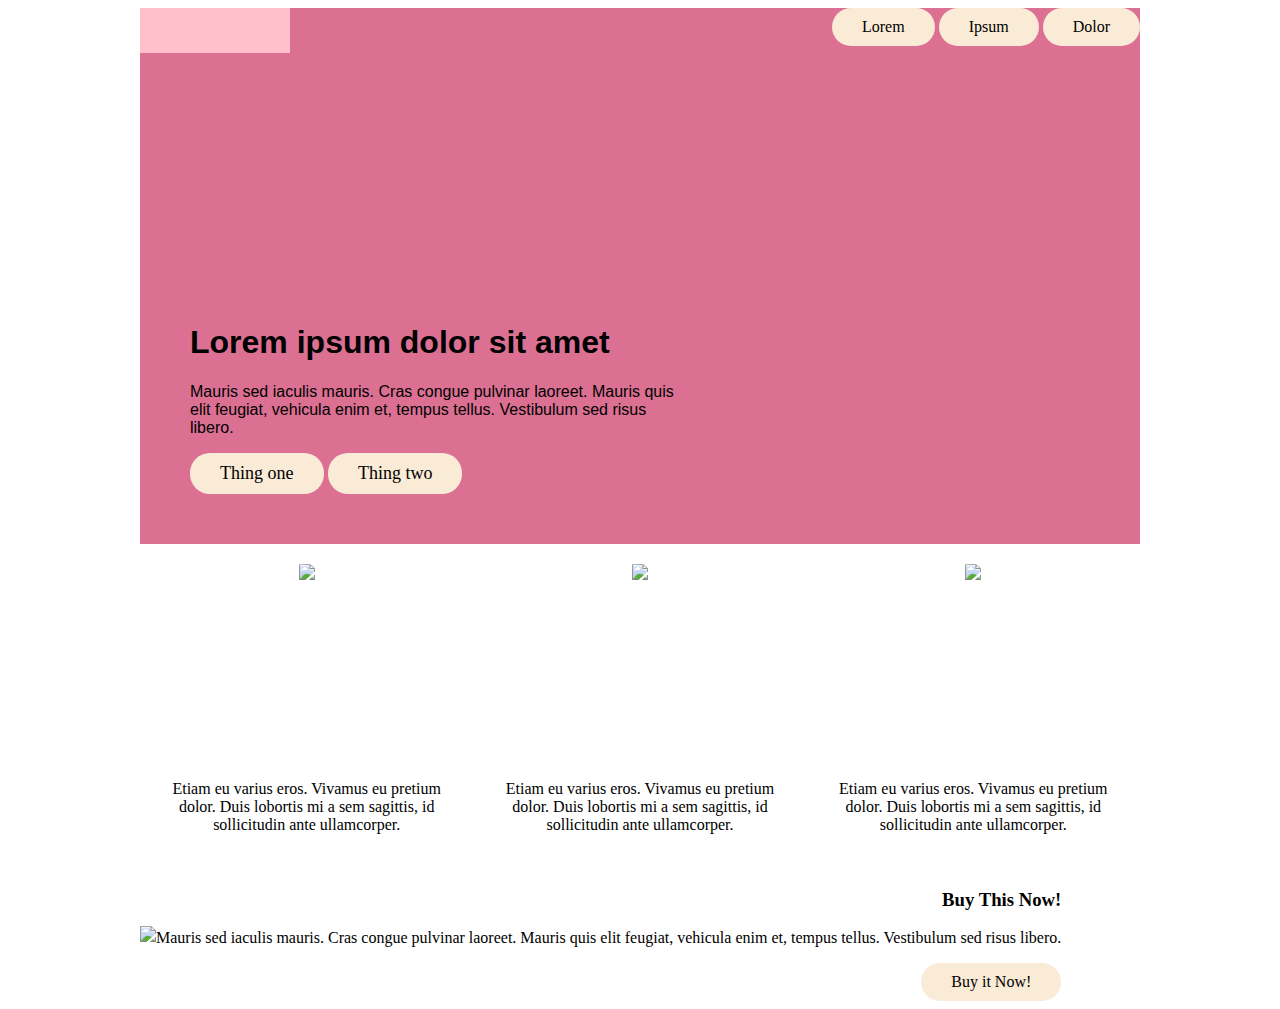
==== Layout-Practice/index.html @ aabed01b "product info" ====
<!DOCTYPE html>
    <html>
        <head>
    <meta charset="utf-8">
    <title>Layout-Practice</title>
    <link rel="stylesheet"  href="layout.css">
        </head>
        <body>
            <div class="main-container">
                <div class="promo-container">
                      <header>
            <div class="branding"></div>
            <nav>
            <a class="pill-button"  href="#">Lorem</a>
            <a class="pill-button"  href="#">Ipsum</a>
            <a class="pill-button"  href="#">Dolor</a>
            </nav>
        </header>
                <section id="big-promo">
                    <div class="promo-message">
                        <h1> Lorem ipsum dolor sit amet</h1>
                        <p>Mauris sed iaculis mauris. Cras congue pulvinar laoreet.
                        Mauris quis elit feugiat, vehicula enim et, tempus tellus.
                        Vestibulum sed risus libero.</p>
                        <div>
                        <a class="pill-button promo" href="#"> Thing one</a>
                        <a  class="pill-button promo" href="#"> Thing two</a>
                           </div>
                        </div>
                    </section> 
            </div>
                <section>
                    
                    
                    <div class="product-features">
                        <div class="feature">
                        <div class="feature-image">
                            <img src="//placehold.it/200x200">
                            </div>
        <p>Etiam eu varius eros. Vivamus eu pretium dolor.  Duis lobortis mi a sem sagittis, id sollicitudin ante ullamcorper.</p>
                        </div>
                        
                        <div class="feature">
                            <div class="feature-image">
                                <img src="//placehold.it/200x200">
                            </div>
                            <p>Etiam eu varius eros. Vivamus eu pretium dolor.  Duis lobortis mi a sem sagittis, id sollicitudin ante ullamcorper.</p>
                        </div>
                        
                        <div class="feature">
                            <div class="feature-image">
                                <img src="//placehold.it/200x200">
                            </div>
                            <p>Etiam eu varius eros. Vivamus eu pretium dolor. Duis lobortis mi a sem sagittis, id sollicitudin ante ullamcorper.</p>
                        </div>
                        
                    </div>
                         
                   
                         <div class="product-buy-it-now">
                             <div class="product-image">
                                 <img src="//placehold.it/465x275">
                            </div>
                             <div class="product-info">
                                 <h3>
                                 Buy This Now!
                                 </h3>
                                 <p> Mauris sed iaculis mauris. Cras congue pulvinar laoreet. Mauris quis elit feugiat, vehicula enim et, tempus tellus. Vestibulum sed risus libero.</p>
                                  <a class="pill-button"  href="#">Buy it Now!</a>
                            </div>
                        </div>
                
                        

    </section>
    </div>
            
        </body>
    
    </html>
---- Layout-Practice/layout.css ----
*{
    box-sizing: border-box;

}
.main-container{
    width: 1000px;
    margin: 0 auto 0 auto;
}

.promo-container{
    background: palevioletred;
}


header{
    display: flex;
}


.branding{
    background: pink;
    width: 150px;
    height: 45px;
    margin-right: auto;
}

.pill-button{
    display: inline-block;
    background: antiquewhite;
    padding: 10px 30px;
    border-radius: 20px;
    color: black;
    text-decoration: none;
    font-family: centurygothic;
}

.promo{
    
    background: antiquewhite;
    color: black;
    font-size: 18px;
}
/*big-promo*/

#big-promo{
    padding-top: 200px;
    background:     
}

.promo-message{
    width: 60%;
    padding: 50px;
    font-family: helvetica;
}

/*Features*/
.product-features, .product-buy-it-now{
    
    display: flex;
}

.feature{
    text-align: center;
    padding: 20px;
}

.feature-image{
    width: 200px;
    height: 200px;
    margin: 0 auto;
    border-radius:  50%;
    overflow: hidden;
}

.product-buy-it-now{
    
    align-items: center;
}
.product-info{
    
    text-align: right;
}
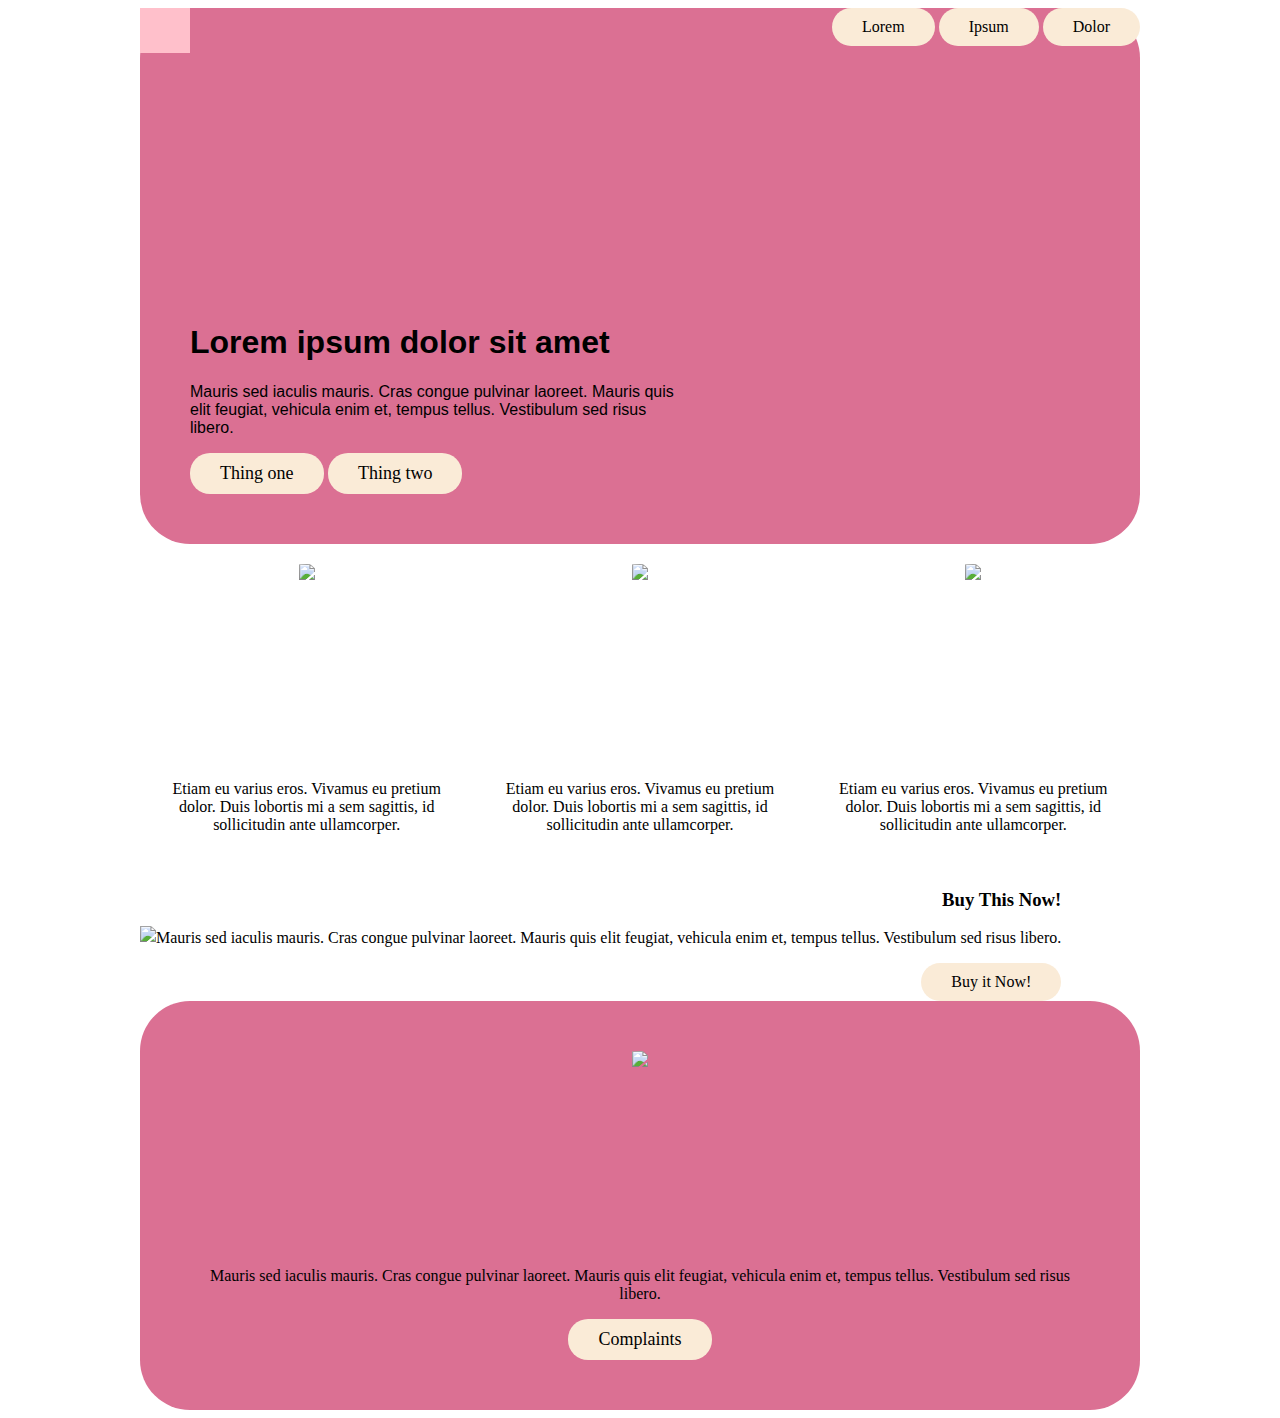
==== commit 8c6f02ae: "styles" ====
--- a/Layout-Practice/index.html
+++ b/Layout-Practice/index.html
@@ -73,6 +73,14 @@
                         
 
     </section>
+                <section id="product-reviews">
+                <div class="feature-image">
+                                <img src="//placehold.it/200x200">
+                    
+                            </div>
+                      <p> Mauris sed iaculis mauris. Cras congue pulvinar laoreet. Mauris quis elit feugiat, vehicula enim et, tempus tellus. Vestibulum sed risus libero.</p>
+                    <a class="pill-button promo" href="#"> Complaints</a>
+                </section>
     </div>
             
         </body>
--- a/Layout-Practice/layout.css
+++ b/Layout-Practice/layout.css
@@ -9,6 +9,7 @@
 
 .promo-container{
     background: palevioletred;
+    border-radius: 50px;
 }
 
 
@@ -19,9 +20,10 @@
 
 .branding{
     background: pink;
-    width: 150px;
+    width: 50px;
     height: 45px;
     margin-right: auto;
+    border-radius: 
 }
 
 .pill-button{
@@ -62,6 +64,7 @@
 .feature{
     text-align: center;
     padding: 20px;
+    font-family: centurygothic;
 }
 
 .feature-image{
@@ -73,10 +76,17 @@
 }
 
 .product-buy-it-now{
-    
     align-items: center;
 }
 .product-info{
-    
+    font-family: centurygothic;
     text-align: right;
+}
+
+#product-reviews{
+    font-family: centurygothic;
+    text-align: center;
+    padding:50px;
+    background: palevioletred;
+    border-radius: 50px
 }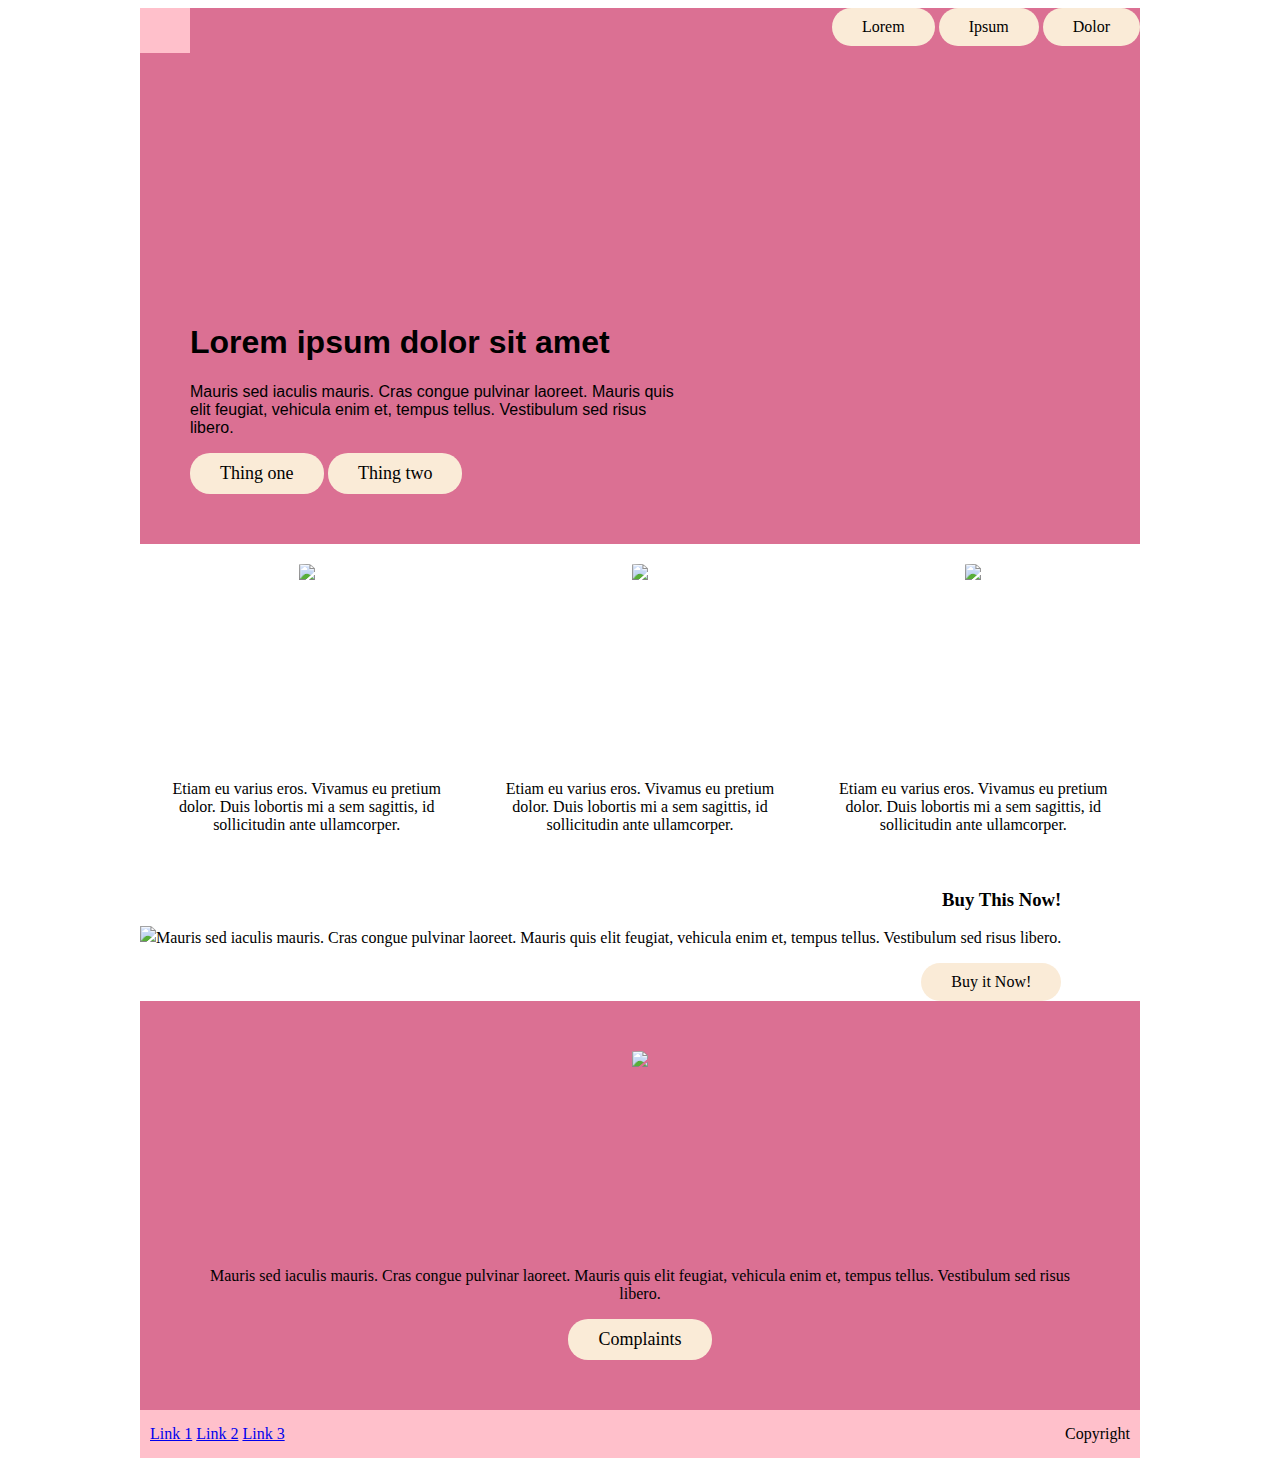
==== commit dd78152d: "Added and Finished footer" ====
--- a/Layout-Practice/index.html
+++ b/Layout-Practice/index.html
@@ -81,8 +81,19 @@
                       <p> Mauris sed iaculis mauris. Cras congue pulvinar laoreet. Mauris quis elit feugiat, vehicula enim et, tempus tellus. Vestibulum sed risus libero.</p>
                     <a class="pill-button promo" href="#"> Complaints</a>
                 </section>
+                
+                 <footer>
+            <div class="footer-links">
+                <a href="#"> Link 1</a>
+                <a href="#"> Link 2</a>
+                <a href="#"> Link 3</a>
+                </div>
+            <div class="footer-copyright">
+                <p>Copyright</p>
+                </div>
+            </footer>
     </div>
-            
+           
         </body>
     
     </html>--- a/Layout-Practice/layout.css
+++ b/Layout-Practice/layout.css
@@ -9,7 +9,6 @@
 
 .promo-container{
     background: palevioletred;
-    border-radius: 50px;
 }
 
 
@@ -88,5 +87,24 @@
     text-align: center;
     padding:50px;
     background: palevioletred;
-    border-radius: 50px
+}
+
+footer{
+display: flex;
+    background: pink;
+    padding: 15px 10px 15px 10px;
+    font-family: centurygothic;
+}
+
+.footer-links{
+    flex: 1;
+}
+
+footer-copyright{
+    flex: 1;
+    text-align: right;
+}
+
+.footer-copyright p{
+    margin: 0;
 }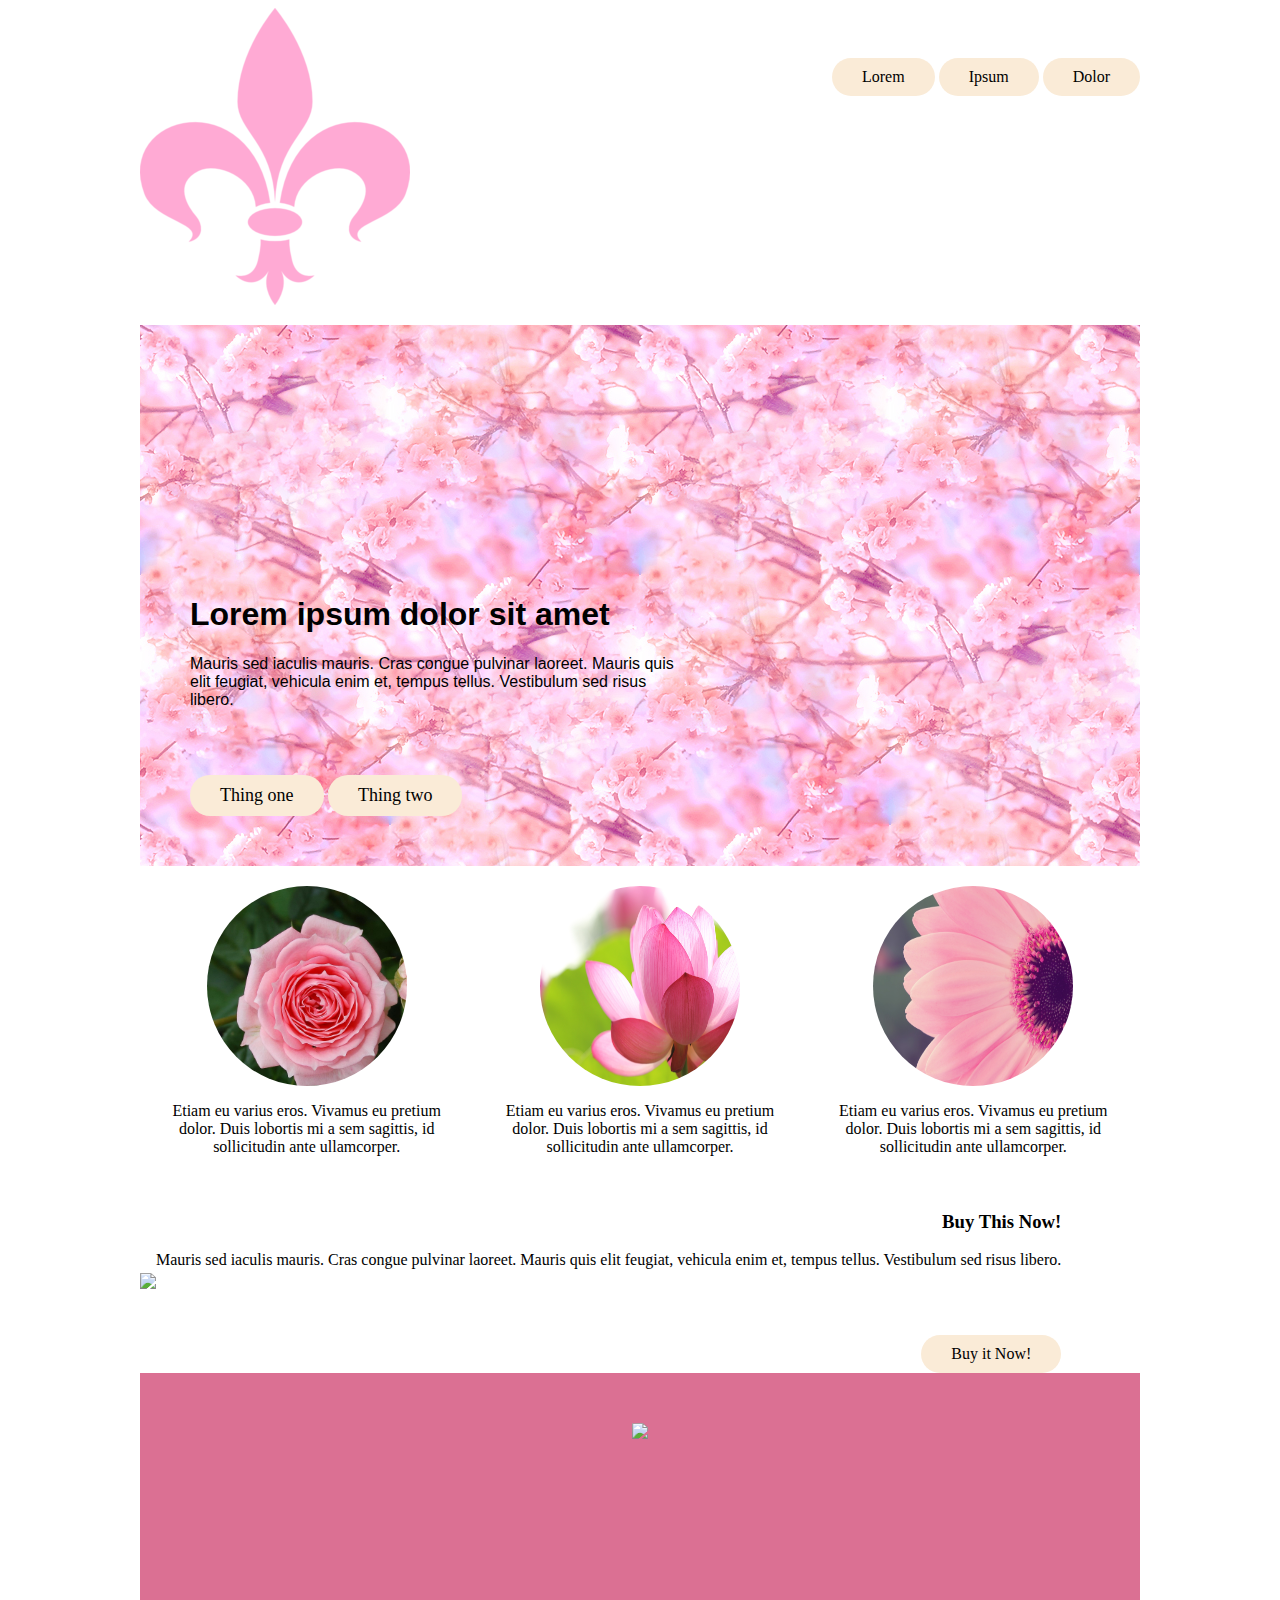
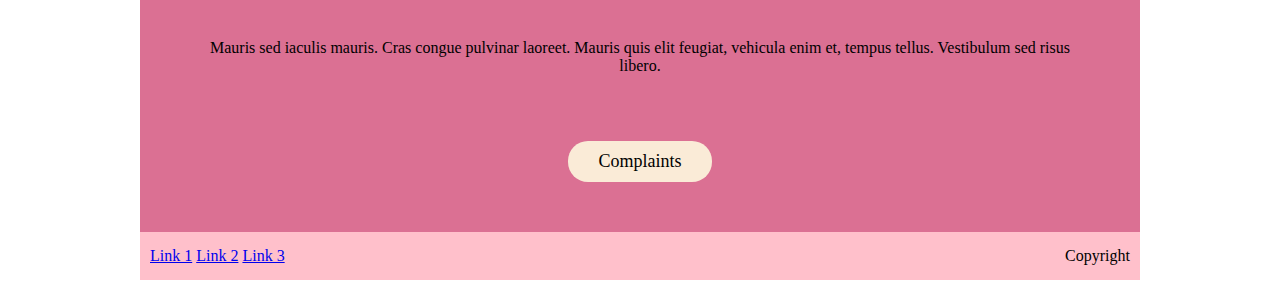
==== commit ddb9f982: "added pictures and removed header" ====
--- a/Layout-Practice/index.html
+++ b/Layout-Practice/index.html
@@ -35,21 +35,21 @@
                     <div class="product-features">
                         <div class="feature">
                         <div class="feature-image">
-                            <img src="//placehold.it/200x200">
+                            <img src="/Layout-Practice/Pink_rose_.JPG" alt=" Pink rose" height="250" width="250">
                             </div>
         <p>Etiam eu varius eros. Vivamus eu pretium dolor.  Duis lobortis mi a sem sagittis, id sollicitudin ante ullamcorper.</p>
                         </div>
                         
                         <div class="feature">
                             <div class="feature-image">
-                                <img src="//placehold.it/200x200">
+                                <img src="/Layout-Practice/lotus.jpeg" alt="Lotus" height="250" width="250">
                             </div>
                             <p>Etiam eu varius eros. Vivamus eu pretium dolor.  Duis lobortis mi a sem sagittis, id sollicitudin ante ullamcorper.</p>
                         </div>
                         
                         <div class="feature">
                             <div class="feature-image">
-                                <img src="//placehold.it/200x200">
+                                <img src="/Layout-Practice/Pink%20flower.jpg" alt=" pink flower" height="200" width="250">
                             </div>
                             <p>Etiam eu varius eros. Vivamus eu pretium dolor. Duis lobortis mi a sem sagittis, id sollicitudin ante ullamcorper.</p>
                         </div>
--- a/Layout-Practice/layout.css
+++ b/Layout-Practice/layout.css
@@ -8,21 +8,23 @@
 }
 
 .promo-container{
-    background: palevioletred;
+    
 }
 
 
 header{
     display: flex;
+    
 }
 
 
 .branding{
-    background: pink;
-    width: 50px;
-    height: 45px;
+    width: 270px;
+    height: 297px;
     margin-right: auto;
-    border-radius: 
+    background-image: url("fleur.png");
+    margin-bottom: 20px;
+    
 }
 
 .pill-button{
@@ -30,6 +32,7 @@
     background: antiquewhite;
     padding: 10px 30px;
     border-radius: 20px;
+    margin-top: 50px;
     color: black;
     text-decoration: none;
     font-family: centurygothic;
@@ -45,7 +48,7 @@
 
 #big-promo{
     padding-top: 200px;
-    background:     
+    background-image: url("Memo.jpg");
 }
 
 .promo-message{
@@ -107,4 +110,4 @@
 
 .footer-copyright p{
     margin: 0;
-}+}
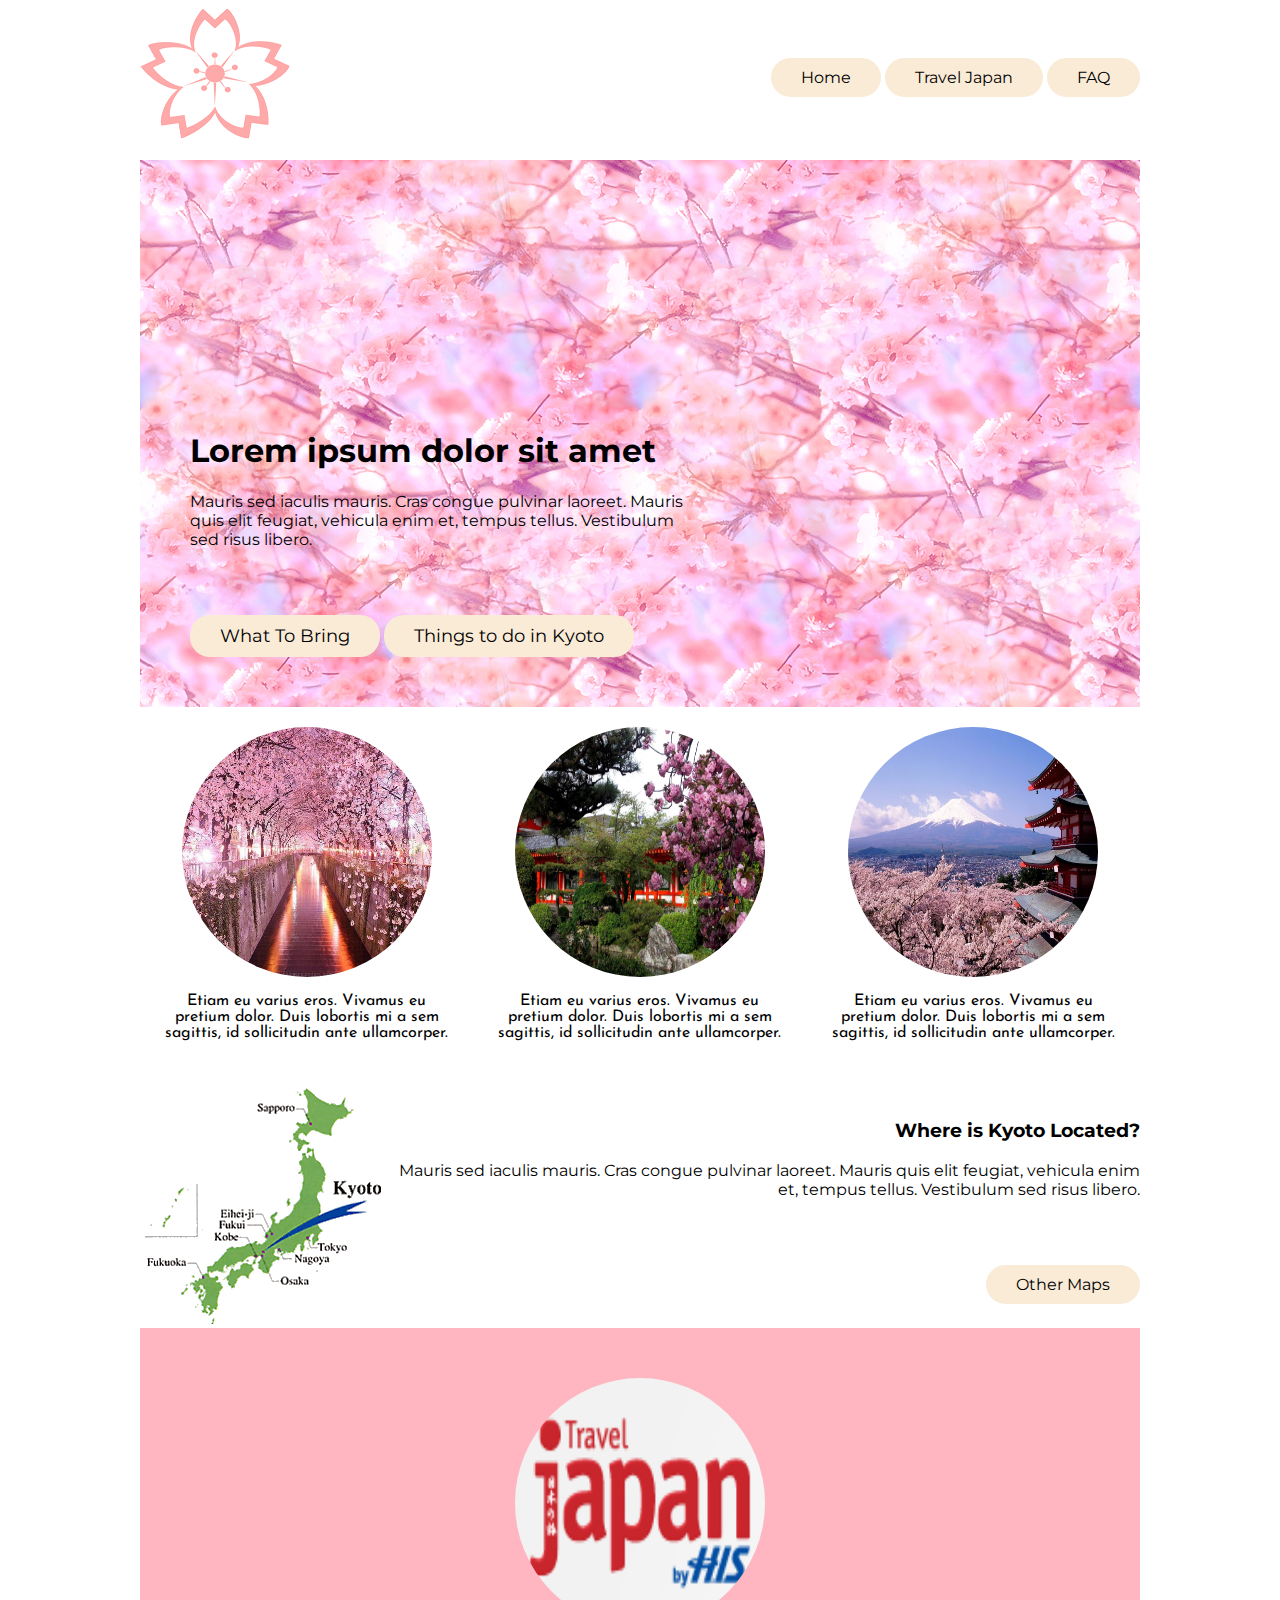
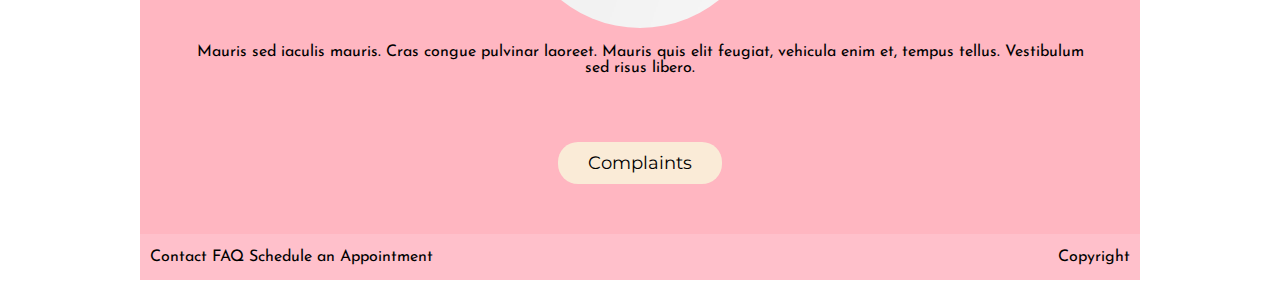
==== commit 6bf0022b: "added images of kyoto, took out images of flowers and fleur, changes site to japanese travel site" ====
--- a/Layout-Practice/index.html
+++ b/Layout-Practice/index.html
@@ -4,6 +4,8 @@
     <meta charset="utf-8">
     <title>Layout-Practice</title>
     <link rel="stylesheet"  href="layout.css">
+    <link href='https://fonts.googleapis.com/css?family=Montserrat' rel='stylesheet' type='text/css'>
+    <link href='https://fonts.googleapis.com/css?family=Josefin+Sans' rel='stylesheet' type='text/css'>
         </head>
         <body>
             <div class="main-container">
@@ -11,20 +13,20 @@
                       <header>
             <div class="branding"></div>
             <nav>
-            <a class="pill-button"  href="#">Lorem</a>
-            <a class="pill-button"  href="#">Ipsum</a>
-            <a class="pill-button"  href="#">Dolor</a>
+            <a class="pill-button"  href="#">Home</a>
+            <a class="pill-button"  href="#"> Travel Japan</a>
+            <a class="pill-button"  href="#">FAQ</a>
             </nav>
         </header>
                 <section id="big-promo">
-                    <div class="promo-message">
+                    <div class="message">
                         <h1> Lorem ipsum dolor sit amet</h1>
                         <p>Mauris sed iaculis mauris. Cras congue pulvinar laoreet.
                         Mauris quis elit feugiat, vehicula enim et, tempus tellus.
                         Vestibulum sed risus libero.</p>
                         <div>
-                        <a class="pill-button promo" href="#"> Thing one</a>
-                        <a  class="pill-button promo" href="#"> Thing two</a>
+                        <a class="pill-button promo" href="#">What To Bring</a>
+                        <a  class="pill-button promo" href="#">Things to do in Kyoto </a>
                            </div>
                         </div>
                     </section> 
@@ -32,24 +34,24 @@
                 <section>
                     
                     
-                    <div class="product-features">
+                    <div class="features">
                         <div class="feature">
                         <div class="feature-image">
-                            <img src="/Layout-Practice/Pink_rose_.JPG" alt=" Pink rose" height="250" width="250">
+                            <img src="/Layout-Practice/japan.jpg" alt="Japan" height="250" width="250">
                             </div>
         <p>Etiam eu varius eros. Vivamus eu pretium dolor.  Duis lobortis mi a sem sagittis, id sollicitudin ante ullamcorper.</p>
                         </div>
                         
                         <div class="feature">
                             <div class="feature-image">
-                                <img src="/Layout-Practice/lotus.jpeg" alt="Lotus" height="250" width="250">
+                                <img src="/Layout-Practice/kyoto.jpg" alt="Kyoto" height="250" width="250">
                             </div>
                             <p>Etiam eu varius eros. Vivamus eu pretium dolor.  Duis lobortis mi a sem sagittis, id sollicitudin ante ullamcorper.</p>
                         </div>
                         
                         <div class="feature">
                             <div class="feature-image">
-                                <img src="/Layout-Practice/Pink%20flower.jpg" alt=" pink flower" height="200" width="250">
+                                <img src="/Layout-Practice/fuji.jpg" alt="Fuji" height="250" width="250">
                             </div>
                             <p>Etiam eu varius eros. Vivamus eu pretium dolor. Duis lobortis mi a sem sagittis, id sollicitudin ante ullamcorper.</p>
                         </div>
@@ -57,25 +59,25 @@
                     </div>
                          
                    
-                         <div class="product-buy-it-now">
-                             <div class="product-image">
-                                 <img src="//placehold.it/465x275">
+                         <div class="maps">
+                             <div class="kyoto-map">
+                                 <img src="/Layout-Practice/map01.gif">
                             </div>
-                             <div class="product-info">
+                             <div class="kyoto-info">
                                  <h3>
-                                 Buy This Now!
+                                 Where is Kyoto Located?
                                  </h3>
                                  <p> Mauris sed iaculis mauris. Cras congue pulvinar laoreet. Mauris quis elit feugiat, vehicula enim et, tempus tellus. Vestibulum sed risus libero.</p>
-                                  <a class="pill-button"  href="#">Buy it Now!</a>
+                                  <a class="pill-button"  href="#">Other Maps</a>
                             </div>
                         </div>
                 
                         
 
     </section>
-                <section id="product-reviews">
+                <section id="reviews">
                 <div class="feature-image">
-                                <img src="//placehold.it/200x200">
+                                <img src="/Layout-Practice/travel_japan_logo_grey.png" height="250" width="250">
                     
                             </div>
                       <p> Mauris sed iaculis mauris. Cras congue pulvinar laoreet. Mauris quis elit feugiat, vehicula enim et, tempus tellus. Vestibulum sed risus libero.</p>
@@ -84,9 +86,9 @@
                 
                  <footer>
             <div class="footer-links">
-                <a href="#"> Link 1</a>
-                <a href="#"> Link 2</a>
-                <a href="#"> Link 3</a>
+                <a href="#">Contact</a>
+                <a href="#"> FAQ</a>
+                <a href="#"> Schedule an Appointment</a>
                 </div>
             <div class="footer-copyright">
                 <p>Copyright</p>
--- a/Layout-Practice/layout.css
+++ b/Layout-Practice/layout.css
@@ -22,8 +22,9 @@
     width: 270px;
     height: 297px;
     margin-right: auto;
-    background-image: url("fleur.png");
-    margin-bottom: 20px;
+    background-image: url("sakura.png");
+    background-repeat: no-repeat;
+    margin-bottom: -145px;
     
 }
 
@@ -35,11 +36,18 @@
     margin-top: 50px;
     color: black;
     text-decoration: none;
-    font-family: centurygothic;
+    font-family: 'Montserrat', sans-serif;
 }
 
+a:hover{
+    color: palevioletred;
+}
+
+a:link{
+    text-decoration: none;
+    color:black;
+}
 .promo{
-    
     background: antiquewhite;
     color: black;
     font-size: 18px;
@@ -51,14 +59,16 @@
     background-image: url("Memo.jpg");
 }
 
-.promo-message{
+.message{
     width: 60%;
     padding: 50px;
-    font-family: helvetica;
+    font-family: 'Montserrat', sans-serif;
+
+   
 }
 
 /*Features*/
-.product-features, .product-buy-it-now{
+.features, .maps{
     
     display: flex;
 }
@@ -66,37 +76,40 @@
 .feature{
     text-align: center;
     padding: 20px;
-    font-family: centurygothic;
+    font-family: 'Josefin Sans', sans-serif;
+   
 }
 
 .feature-image{
-    width: 200px;
-    height: 200px;
+    width: 250px;
+    height: 250px;
     margin: 0 auto;
     border-radius:  50%;
     overflow: hidden;
 }
 
-.product-buy-it-now{
+.maps{
     align-items: center;
+    font-family: 'Montserrat', sans-serif;
 }
-.product-info{
-    font-family: centurygothic;
+.kyoto-info{
+  
     text-align: right;
 }
 
-#product-reviews{
-    font-family: centurygothic;
-    text-align: center;
+#reviews{
+  text-align: center;
     padding:50px;
-    background: palevioletred;
+    background: lightpink;
+    font-family: 'Josefin Sans', sans-serif;
 }
 
 footer{
 display: flex;
     background: pink;
     padding: 15px 10px 15px 10px;
-    font-family: centurygothic;
+    font-family: 'Josefin Sans', sans-serif;
+   
 }
 
 .footer-links{
@@ -111,3 +124,5 @@
 .footer-copyright p{
     margin: 0;
 }
+
+
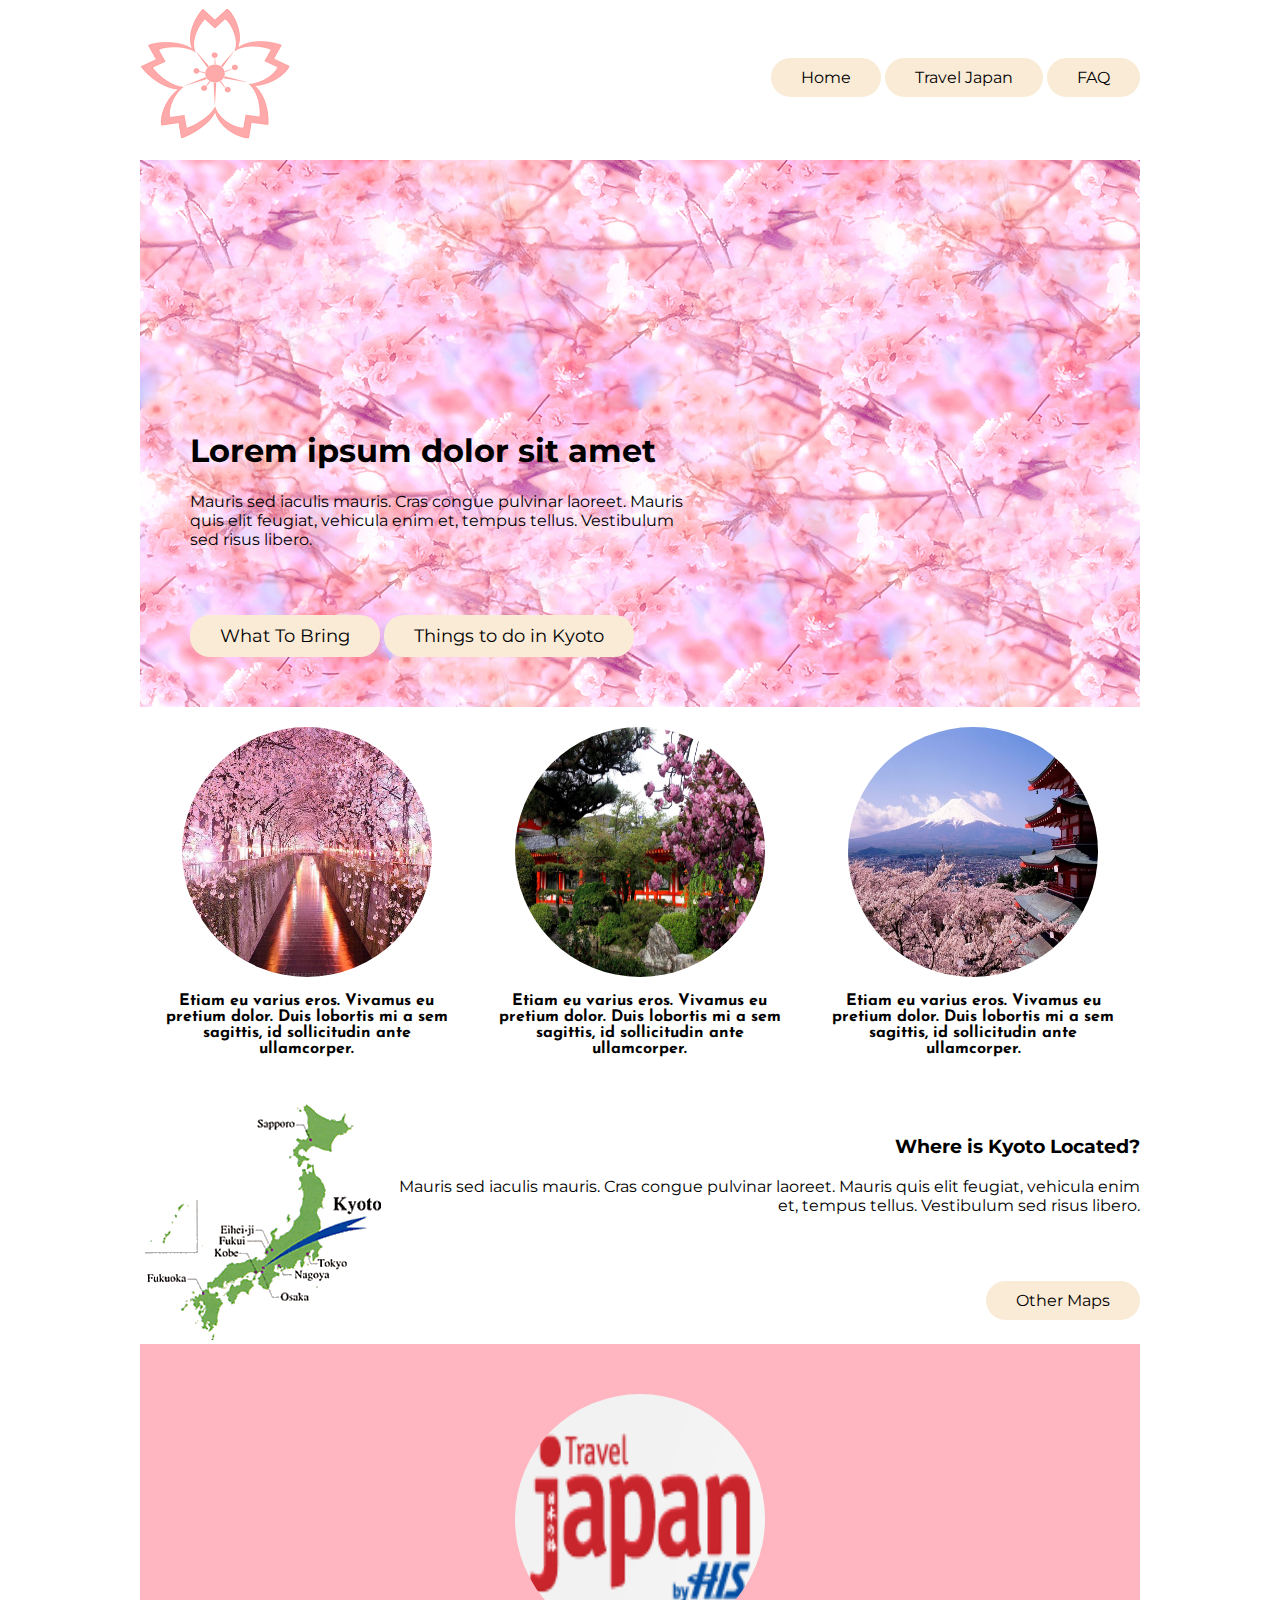
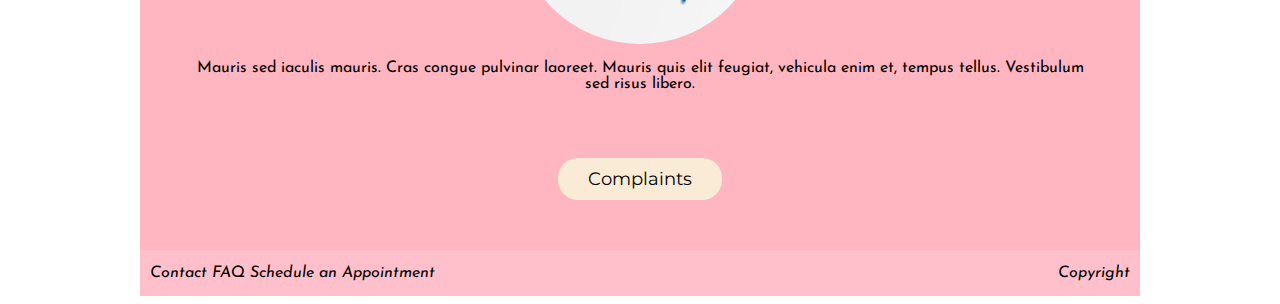
==== commit b8cea46c: "added font styles to feature images and footer and promo" ====
--- a/Layout-Practice/index.html
+++ b/Layout-Practice/index.html
@@ -39,21 +39,21 @@
                         <div class="feature-image">
                             <img src="/Layout-Practice/japan.jpg" alt="Japan" height="250" width="250">
                             </div>
-        <p>Etiam eu varius eros. Vivamus eu pretium dolor.  Duis lobortis mi a sem sagittis, id sollicitudin ante ullamcorper.</p>
+        <p><strong>Etiam eu varius eros. Vivamus eu pretium dolor.  Duis lobortis mi a sem sagittis, id sollicitudin ante ullamcorper.</strong></p>
                         </div>
                         
                         <div class="feature">
                             <div class="feature-image">
                                 <img src="/Layout-Practice/kyoto.jpg" alt="Kyoto" height="250" width="250">
                             </div>
-                            <p>Etiam eu varius eros. Vivamus eu pretium dolor.  Duis lobortis mi a sem sagittis, id sollicitudin ante ullamcorper.</p>
+                            <p><strong>Etiam eu varius eros. Vivamus eu pretium dolor.  Duis lobortis mi a sem sagittis, id sollicitudin ante ullamcorper.</strong></p>
                         </div>
                         
                         <div class="feature">
                             <div class="feature-image">
                                 <img src="/Layout-Practice/fuji.jpg" alt="Fuji" height="250" width="250">
                             </div>
-                            <p>Etiam eu varius eros. Vivamus eu pretium dolor. Duis lobortis mi a sem sagittis, id sollicitudin ante ullamcorper.</p>
+                            <p><strong>Etiam eu varius eros. Vivamus eu pretium dolor.  Duis lobortis mi a sem sagittis, id sollicitudin ante ullamcorper.</strong></p>
                         </div>
                         
                     </div>
--- a/Layout-Practice/layout.css
+++ b/Layout-Practice/layout.css
@@ -63,8 +63,7 @@
     width: 60%;
     padding: 50px;
     font-family: 'Montserrat', sans-serif;
-
-   
+    font-style: bold;
 }
 
 /*Features*/
@@ -86,6 +85,7 @@
     margin: 0 auto;
     border-radius:  50%;
     overflow: hidden;
+    
 }
 
 .maps{
@@ -109,6 +109,7 @@
     background: pink;
     padding: 15px 10px 15px 10px;
     font-family: 'Josefin Sans', sans-serif;
+    font-style: italic;
    
 }
 
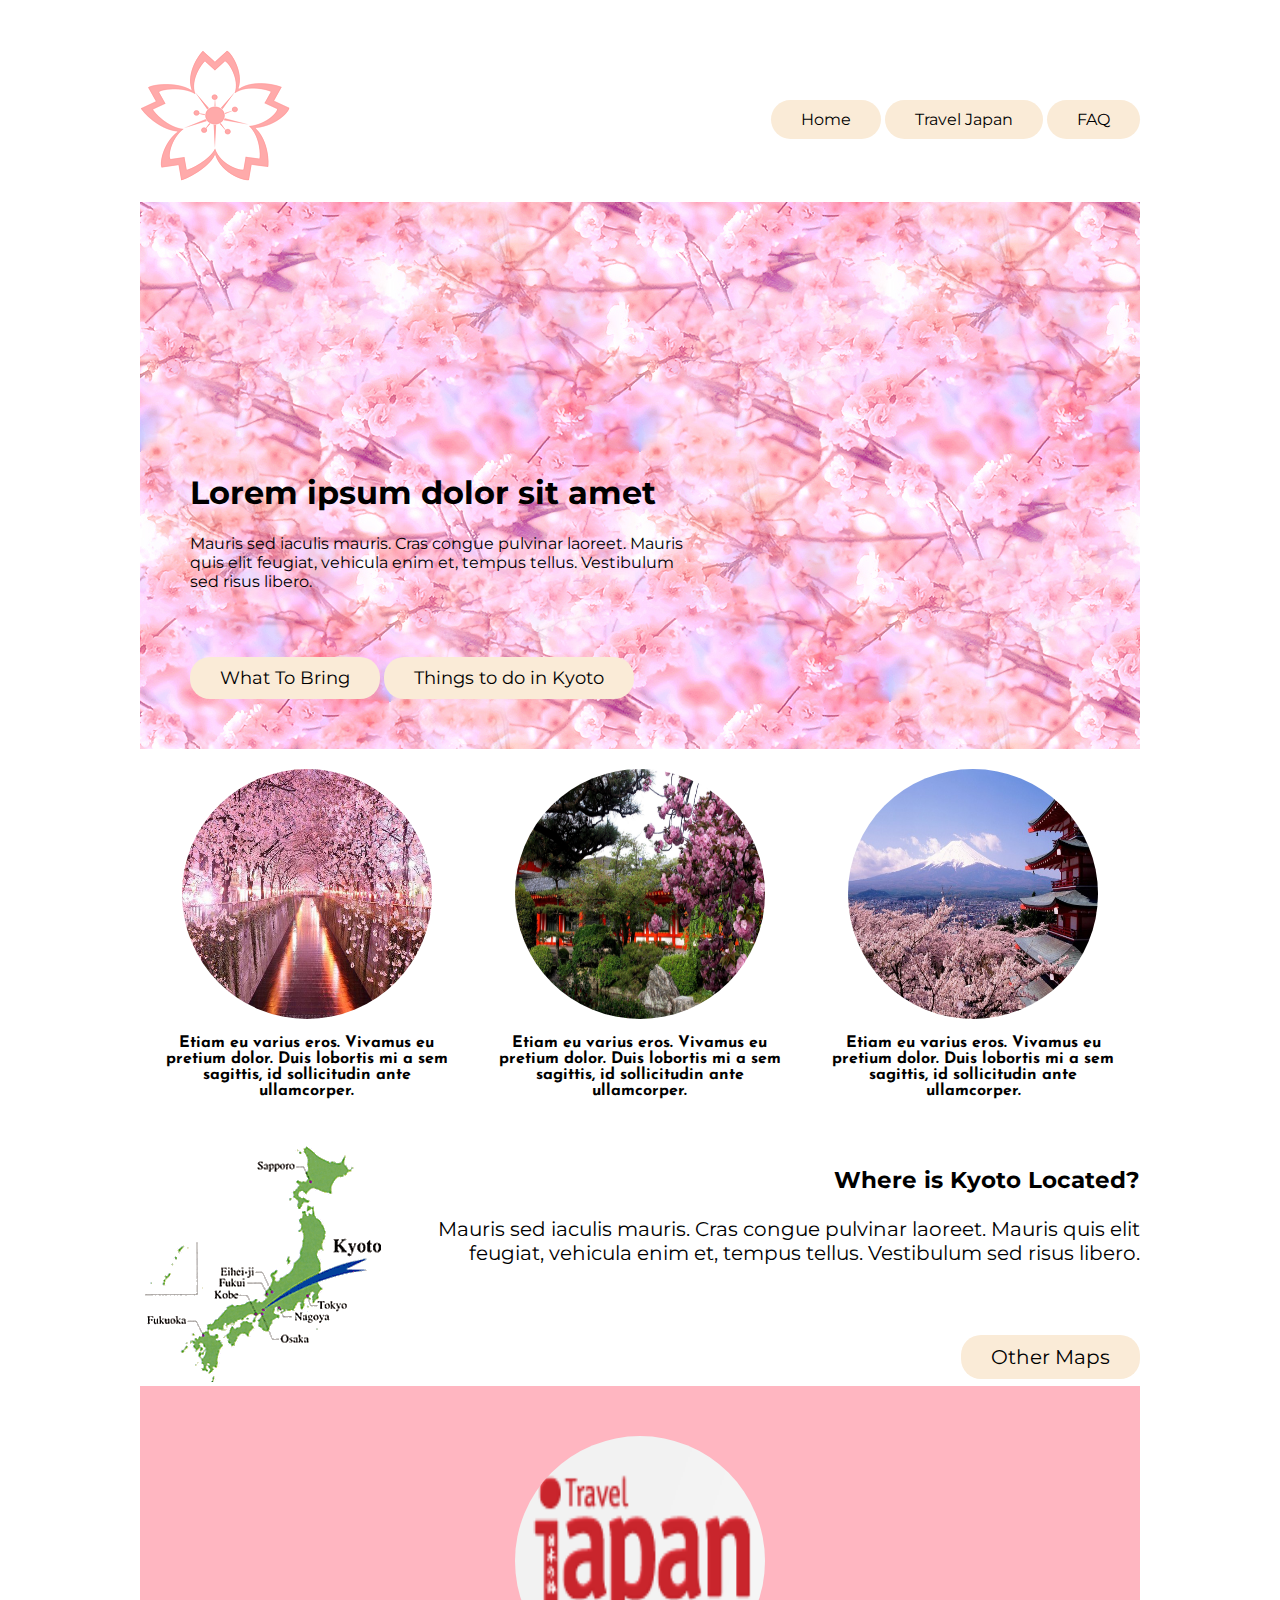
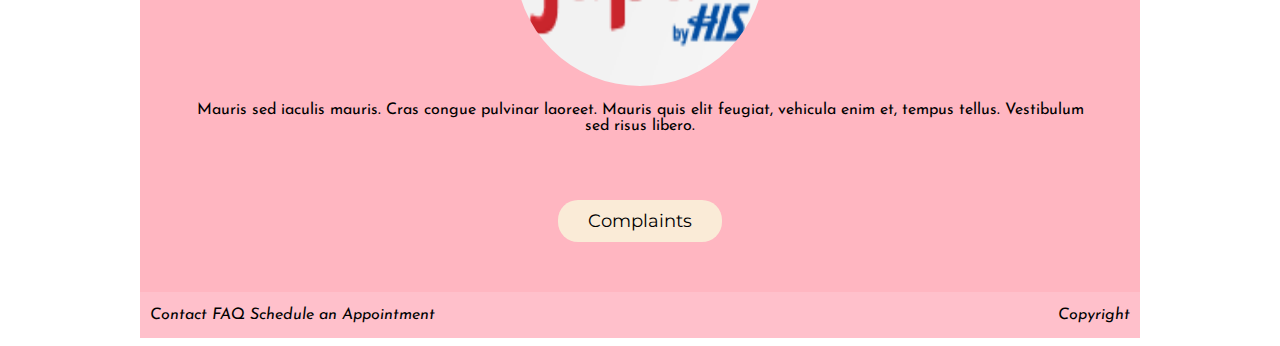
==== commit 284710e2: "Tidy up css and html, added top margin to promo-container" ====
--- a/Layout-Practice/index.html
+++ b/Layout-Practice/index.html
@@ -1,101 +1,100 @@
 <!DOCTYPE html>
-    <html>
-        <head>
-    <meta charset="utf-8">
-    <title>Layout-Practice</title>
-    <link rel="stylesheet"  href="layout.css">
-    <link href='https://fonts.googleapis.com/css?family=Montserrat' rel='stylesheet' type='text/css'>
-    <link href='https://fonts.googleapis.com/css?family=Josefin+Sans' rel='stylesheet' type='text/css'>
-        </head>
-        <body>
-            <div class="main-container">
-                <div class="promo-container">
-                      <header>
-            <div class="branding"></div>
-            <nav>
-            <a class="pill-button"  href="#">Home</a>
-            <a class="pill-button"  href="#"> Travel Japan</a>
-            <a class="pill-button"  href="#">FAQ</a>
-            </nav>
-        </header>
-                <section id="big-promo">
-                    <div class="message">
-                        <h1> Lorem ipsum dolor sit amet</h1>
-                        <p>Mauris sed iaculis mauris. Cras congue pulvinar laoreet.
-                        Mauris quis elit feugiat, vehicula enim et, tempus tellus.
-                        Vestibulum sed risus libero.</p>
-                        <div>
-                        <a class="pill-button promo" href="#">What To Bring</a>
-                        <a  class="pill-button promo" href="#">Things to do in Kyoto </a>
-                           </div>
-                        </div>
-                    </section> 
-            </div>
-                <section>
-                    
-                    
-                    <div class="features">
-                        <div class="feature">
-                        <div class="feature-image">
-                            <img src="/Layout-Practice/japan.jpg" alt="Japan" height="250" width="250">
-                            </div>
-        <p><strong>Etiam eu varius eros. Vivamus eu pretium dolor.  Duis lobortis mi a sem sagittis, id sollicitudin ante ullamcorper.</strong></p>
-                        </div>
-                        
-                        <div class="feature">
-                            <div class="feature-image">
-                                <img src="/Layout-Practice/kyoto.jpg" alt="Kyoto" height="250" width="250">
-                            </div>
-                            <p><strong>Etiam eu varius eros. Vivamus eu pretium dolor.  Duis lobortis mi a sem sagittis, id sollicitudin ante ullamcorper.</strong></p>
-                        </div>
-                        
-                        <div class="feature">
-                            <div class="feature-image">
-                                <img src="/Layout-Practice/fuji.jpg" alt="Fuji" height="250" width="250">
-                            </div>
-                            <p><strong>Etiam eu varius eros. Vivamus eu pretium dolor.  Duis lobortis mi a sem sagittis, id sollicitudin ante ullamcorper.</strong></p>
-                        </div>
-                        
-                    </div>
-                         
-                   
-                         <div class="maps">
-                             <div class="kyoto-map">
-                                 <img src="/Layout-Practice/map01.gif">
-                            </div>
-                             <div class="kyoto-info">
-                                 <h3>
+<html>
+
+<head>
+  <meta charset="utf-8">
+  <title>Layout-Practice</title>
+  <link rel="stylesheet" href="layout.css">
+  <link href='https://fonts.googleapis.com/css?family=Montserrat' rel='stylesheet' type='text/css'>
+  <link href='https://fonts.googleapis.com/css?family=Josefin+Sans' rel='stylesheet' type='text/css'>
+</head>
+
+<body>
+  <div class="main-container">
+    <div class="promo-container">
+      <header>
+        <div class="branding"></div>
+        <nav>
+          <a class="pill-button" href="#">Home</a>
+          <a class="pill-button" href="#"> Travel Japan</a>
+          <a class="pill-button" href="#">FAQ</a>
+        </nav>
+      </header>
+      <section id="big-promo">
+        <div class="message">
+          <h1> Lorem ipsum dolor sit amet</h1>
+          <p>Mauris sed iaculis mauris. Cras congue pulvinar laoreet. Mauris quis elit feugiat, vehicula enim et, tempus tellus. Vestibulum sed risus libero.</p>
+          <div>
+            <a class="pill-button promo" href="#">What To Bring</a>
+            <a class="pill-button promo" href="#">Things to do in Kyoto </a>
+          </div>
+        </div>
+      </section>
+    </div>
+    <section>
+
+
+      <div class="features">
+        <div class="feature">
+          <div class="feature-image">
+            <img src="/Layout-Practice/japan.jpg" alt="Japan" height="250" width="250">
+          </div>
+          <p><strong>Etiam eu varius eros. Vivamus eu pretium dolor.  Duis lobortis mi a sem sagittis, id sollicitudin ante ullamcorper.</strong></p>
+        </div>
+
+        <div class="feature">
+          <div class="feature-image">
+            <img src="/Layout-Practice/kyoto.jpg" alt="Kyoto" height="250" width="250">
+          </div>
+          <p><strong>Etiam eu varius eros. Vivamus eu pretium dolor.  Duis lobortis mi a sem sagittis, id sollicitudin ante ullamcorper.</strong></p>
+        </div>
+
+        <div class="feature">
+          <div class="feature-image">
+            <img src="/Layout-Practice/fuji.jpg" alt="Fuji" height="250" width="250">
+          </div>
+          <p><strong>Etiam eu varius eros. Vivamus eu pretium dolor.  Duis lobortis mi a sem sagittis, id sollicitudin ante ullamcorper.</strong></p>
+        </div>
+
+      </div>
+
+
+      <div class="maps">
+        <div class="kyoto-map">
+          <img src="/Layout-Practice/map01.gif">
+        </div>
+        <div class="kyoto-info">
+          <h3>
                                  Where is Kyoto Located?
                                  </h3>
-                                 <p> Mauris sed iaculis mauris. Cras congue pulvinar laoreet. Mauris quis elit feugiat, vehicula enim et, tempus tellus. Vestibulum sed risus libero.</p>
-                                  <a class="pill-button"  href="#">Other Maps</a>
-                            </div>
-                        </div>
-                
-                        
+          <p> Mauris sed iaculis mauris. Cras congue pulvinar laoreet. Mauris quis elit feugiat, vehicula enim et, tempus tellus. Vestibulum sed risus libero.</p>
+          <a class="pill-button" href="#">Other Maps</a>
+        </div>
+      </div>
+
 
     </section>
-                <section id="reviews">
-                <div class="feature-image">
-                                <img src="/Layout-Practice/travel_japan_logo_grey.png" height="250" width="250">
-                    
-                            </div>
-                      <p> Mauris sed iaculis mauris. Cras congue pulvinar laoreet. Mauris quis elit feugiat, vehicula enim et, tempus tellus. Vestibulum sed risus libero.</p>
-                    <a class="pill-button promo" href="#"> Complaints</a>
-                </section>
-                
-                 <footer>
-            <div class="footer-links">
-                <a href="#">Contact</a>
-                <a href="#"> FAQ</a>
-                <a href="#"> Schedule an Appointment</a>
-                </div>
-            <div class="footer-copyright">
-                <p>Copyright</p>
-                </div>
-            </footer>
-    </div>
-           
-        </body>
-    
-    </html>+    <section id="reviews">
+      <div class="feature-image">
+        <img src="/Layout-Practice/travel_japan_logo_grey.png" height="250" width="250">
+
+      </div>
+      <p> Mauris sed iaculis mauris. Cras congue pulvinar laoreet. Mauris quis elit feugiat, vehicula enim et, tempus tellus. Vestibulum sed risus libero.</p>
+      <a class="pill-button promo" href="#"> Complaints</a>
+    </section>
+
+    <footer>
+      <div class="footer-links">
+        <a href="#">Contact</a>
+        <a href="#"> FAQ</a>
+        <a href="#"> Schedule an Appointment</a>
+      </div>
+      <div class="footer-copyright">
+        <p>Copyright</p>
+      </div>
+    </footer>
+  </div>
+
+</body>
+
+</html>--- a/Layout-Practice/layout.css
+++ b/Layout-Practice/layout.css
@@ -1,129 +1,126 @@
-*{
-    box-sizing: border-box;
-
-}
-.main-container{
-    width: 1000px;
-    margin: 0 auto 0 auto;
+* {
+  box-sizing: border-box;
 }
 
-.promo-container{
-    
+.main-container {
+  width: 1000px;
+  margin: 0 auto 0 auto;
+}
+
+.promo-container {
+    margin-top: 50px;
+}
+
+header {
+  display: flex;
+}
+
+.branding {
+  width: 270px;
+  height: 297px;
+  margin-right: auto;
+  background-image: url("sakura.png");
+  background-repeat: no-repeat;
+  margin-bottom: -145px;
+}
+
+.pill-button {
+  display: inline-block;
+  background: antiquewhite;
+  padding: 10px 30px;
+  border-radius: 20px;
+  margin-top: 50px;
+  color: black;
+  text-decoration: none;
+  font-family: 'Montserrat', sans-serif;
+}
+
+a:hover {
+  color: palevioletred;
+}
+
+a:link {
+  text-decoration: none;
+  color: black;
+}
+
+.promo {
+  background: antiquewhite;
+  color: black;
+  font-size: 18px;
 }
 
 
-header{
-    display: flex;
-    
+/*big-promo*/
+
+#big-promo {
+  padding-top: 200px;
+  background-image: url("Memo.jpg");
+}
+
+.message {
+  width: 60%;
+  padding: 50px;
+  font-family: 'Montserrat', sans-serif;
+  font-style: bold;
 }
 
 
-.branding{
-    width: 270px;
-    height: 297px;
-    margin-right: auto;
-    background-image: url("sakura.png");
-    background-repeat: no-repeat;
-    margin-bottom: -145px;
-    
+/*Features*/
+
+.features,
+.maps {
+  display: flex;
 }
 
-.pill-button{
-    display: inline-block;
-    background: antiquewhite;
-    padding: 10px 30px;
-    border-radius: 20px;
-    margin-top: 50px;
-    color: black;
-    text-decoration: none;
-    font-family: 'Montserrat', sans-serif;
+.feature {
+  text-align: center;
+  padding: 20px;
+  font-family: 'Josefin Sans', sans-serif;
 }
 
-a:hover{
-    color: palevioletred;
+.feature-image {
+  width: 250px;
+  height: 250px;
+  margin: 0 auto;
+  border-radius: 50%;
+  overflow: hidden;
 }
 
-a:link{
-    text-decoration: none;
-    color:black;
-}
-.promo{
-    background: antiquewhite;
-    color: black;
-    font-size: 18px;
-}
-/*big-promo*/
-
-#big-promo{
-    padding-top: 200px;
-    background-image: url("Memo.jpg");
+.maps {
+  align-items: center;
+  font-family: 'Montserrat', sans-serif;
 }
 
-.message{
-    width: 60%;
-    padding: 50px;
-    font-family: 'Montserrat', sans-serif;
-    font-style: bold;
+.kyoto-info {
+  text-align: right;
+  font-size: 20px;
 }
 
-/*Features*/
-.features, .maps{
-    
-    display: flex;
+#reviews {
+  text-align: center;
+  padding: 50px;
+  background: lightpink;
+  font-family: 'Josefin Sans', sans-serif;
 }
 
-.feature{
-    text-align: center;
-    padding: 20px;
-    font-family: 'Josefin Sans', sans-serif;
-   
+footer {
+  display: flex;
+  background: pink;
+  padding: 15px 10px 15px 10px;
+  font-family: 'Josefin Sans', sans-serif;
+  font-style: italic;
 }
 
-.feature-image{
-    width: 250px;
-    height: 250px;
-    margin: 0 auto;
-    border-radius:  50%;
-    overflow: hidden;
-    
+.footer-links {
+  flex: 1;
 }
 
-.maps{
-    align-items: center;
-    font-family: 'Montserrat', sans-serif;
-}
-.kyoto-info{
-  
-    text-align: right;
+footer-copyright {
+  flex: 1;
+  text-align: right;
 }
 
-#reviews{
-  text-align: center;
-    padding:50px;
-    background: lightpink;
-    font-family: 'Josefin Sans', sans-serif;
-}
-
-footer{
-display: flex;
-    background: pink;
-    padding: 15px 10px 15px 10px;
-    font-family: 'Josefin Sans', sans-serif;
-    font-style: italic;
-   
-}
-
-.footer-links{
-    flex: 1;
-}
-
-footer-copyright{
-    flex: 1;
-    text-align: right;
-}
-
-.footer-copyright p{
-    margin: 0;
-}
-
-
+.footer-copyright p {
+  margin: 0;
+}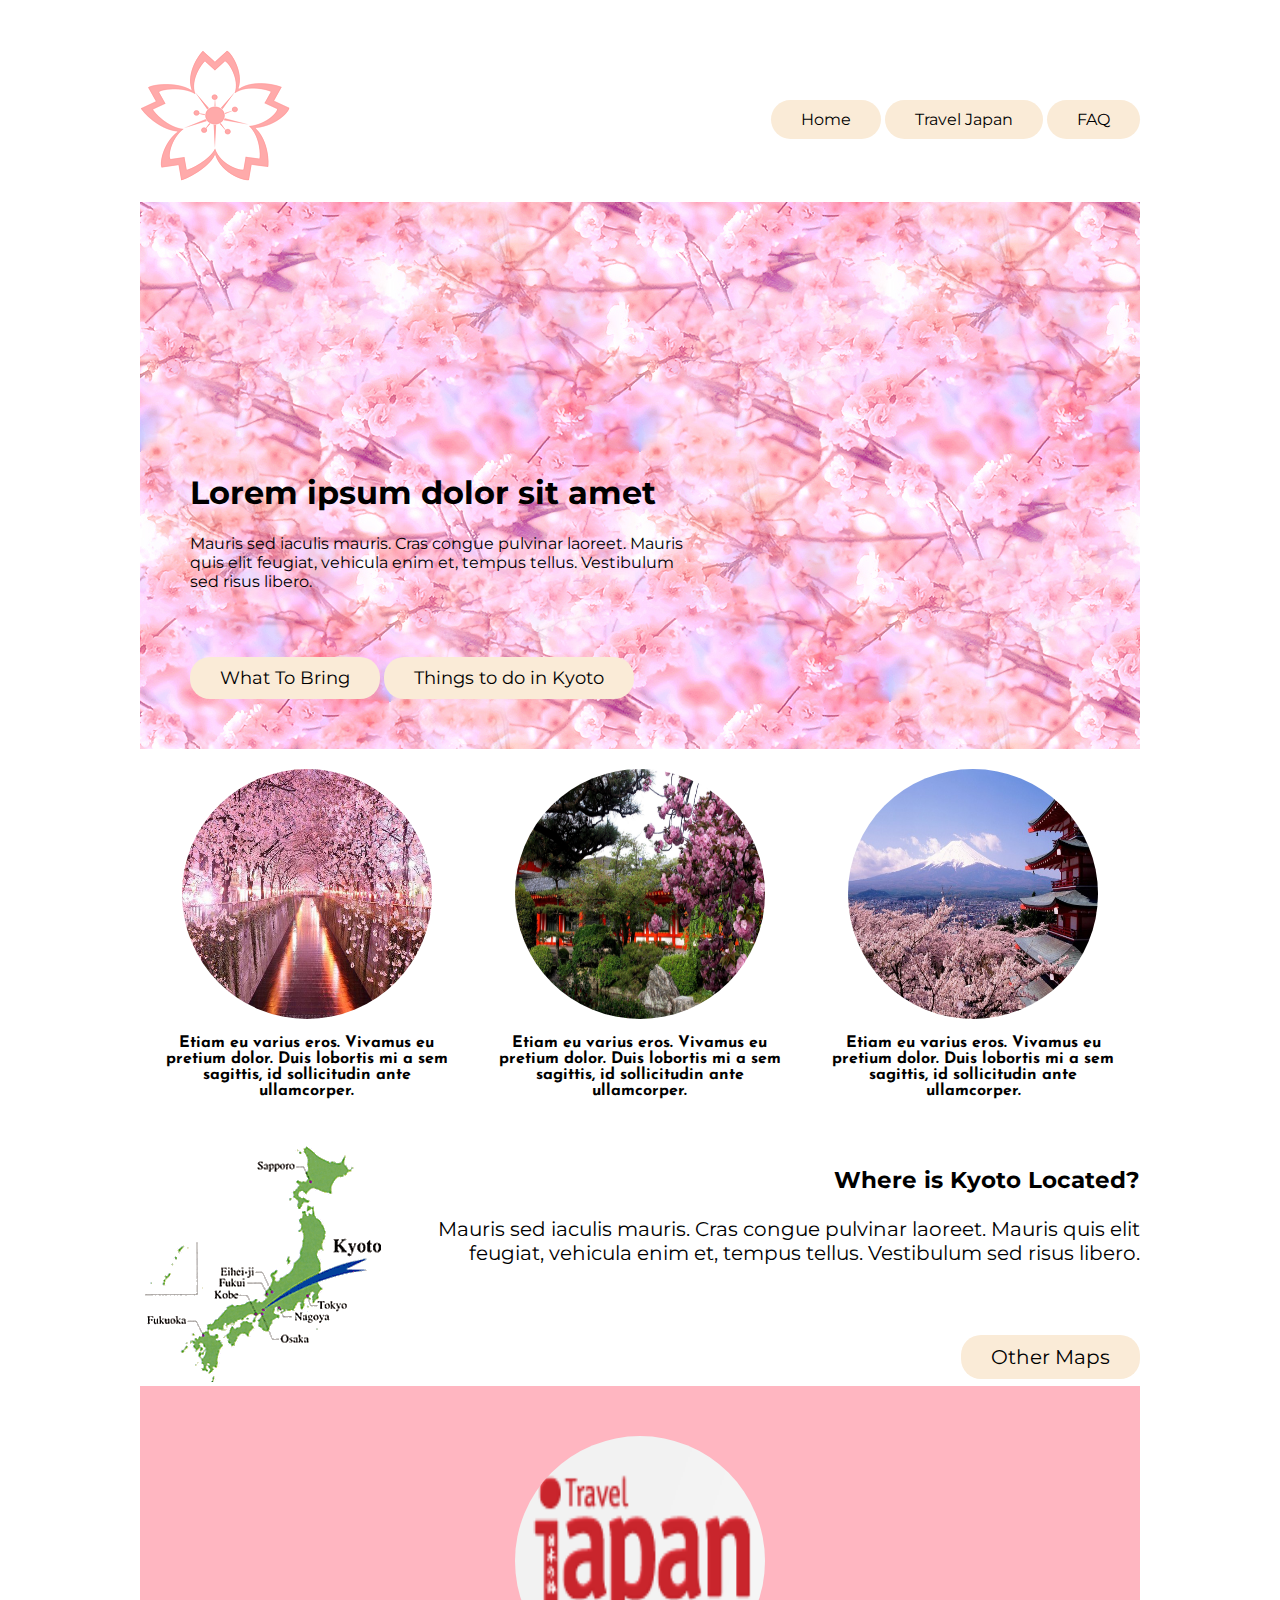
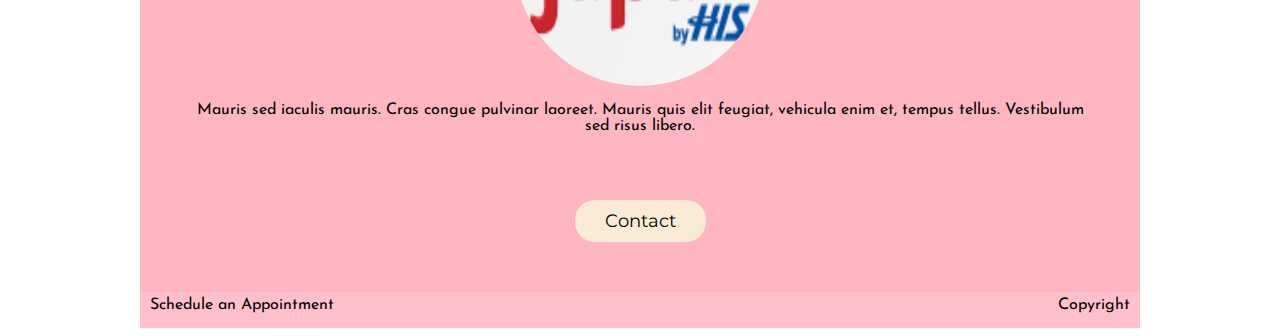
==== commit 78950313: "removed two footer links and added contact" ====
--- a/Layout-Practice/index.html
+++ b/Layout-Practice/index.html
@@ -80,13 +80,11 @@
 
       </div>
       <p> Mauris sed iaculis mauris. Cras congue pulvinar laoreet. Mauris quis elit feugiat, vehicula enim et, tempus tellus. Vestibulum sed risus libero.</p>
-      <a class="pill-button promo" href="#"> Complaints</a>
+      <a class="pill-button promo" href="#"> Contact</a>
     </section>
 
     <footer>
       <div class="footer-links">
-        <a href="#">Contact</a>
-        <a href="#"> FAQ</a>
         <a href="#"> Schedule an Appointment</a>
       </div>
       <div class="footer-copyright">
--- a/Layout-Practice/layout.css
+++ b/Layout-Practice/layout.css
@@ -35,13 +35,12 @@
   font-family: 'Montserrat', sans-serif;
 }
 
+a:link {
+  text-decoration: none;
+    color: black;
+}
 a:hover {
   color: palevioletred;
-}
-
-a:link {
-  text-decoration: none;
-  color: black;
 }
 
 .promo {
@@ -107,13 +106,15 @@
 footer {
   display: flex;
   background: pink;
-  padding: 15px 10px 15px 10px;
+  padding: 5px 10px 15px 10px;
   font-family: 'Josefin Sans', sans-serif;
-  font-style: italic;
+  font-style: bold;
 }
 
 .footer-links {
   flex: 1;
+    color: black;
+
 }
 
 footer-copyright {
